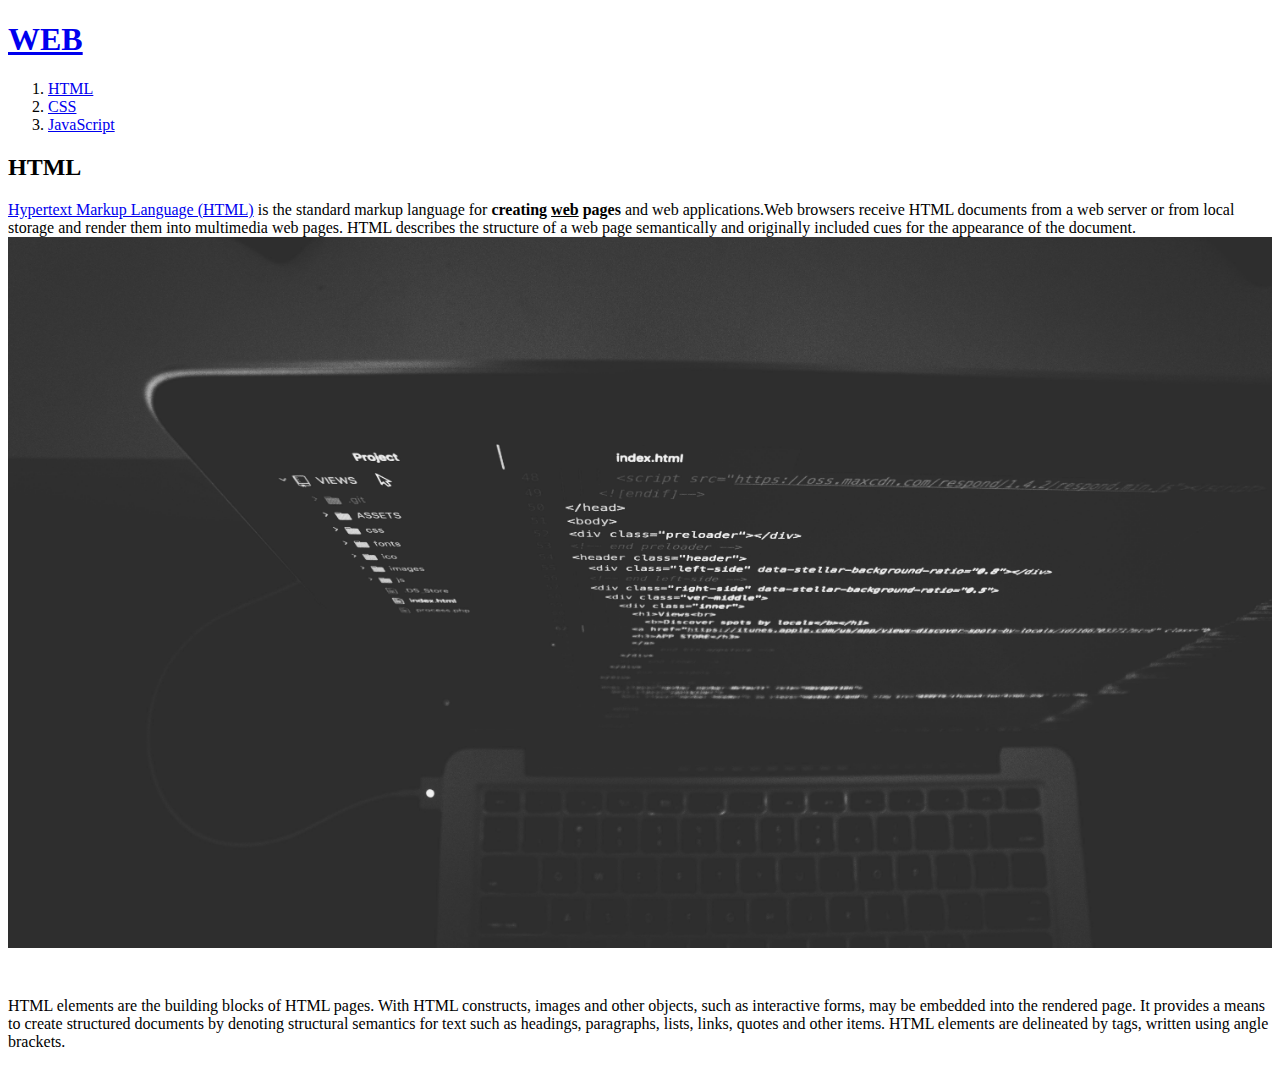
==== 1.html @ d600d86c "first version" ====
<!doctype  html>
<html>
<head>
  <title>WEB1-HTML</title>
  <meta charset="utf-8">
</head>
<body>
 <h1><a href="index.html">WEB</a></h1>
 <ol>
   <li><a href="1.html">HTML</a></li>
   <li><a href="2.html">CSS</a></li>
   <li><a href="3.html">JavaScript</a></li>
 </ol>
 <h2>HTML</h2>
 <p><a
href="http://www.w3.org/TR?html5/"
target="_blank" title="html5
speicification">Hypertext Markup
Language (HTML)</a> is the standard
markup language for <strong>creating
<u>web</u> pages</strong> and web
applications.Web browsers receive HTML
documents from a web server or from
local storage and render them into
multimedia web pages. HTML describes
the structure of a web page
semantically and originally included
cues for the appearance of the document.
  <img src="coding.jpg" width="100%">
  </p><p style="margin-top:45px;">HTML
    elements are the building blocks of
    HTML pages. With HTML constructs,
    images and other objects, such as
    interactive forms, may be embedded into
    the rendered page. It provides a means
    to create structured documents by
    denoting structural semantics for text
    such as headings, paragraphs, lists,
    links, quotes and other items. HTML
    elements are delineated by tags,
    written using angle brackets.
  </p>
</body>
</html>
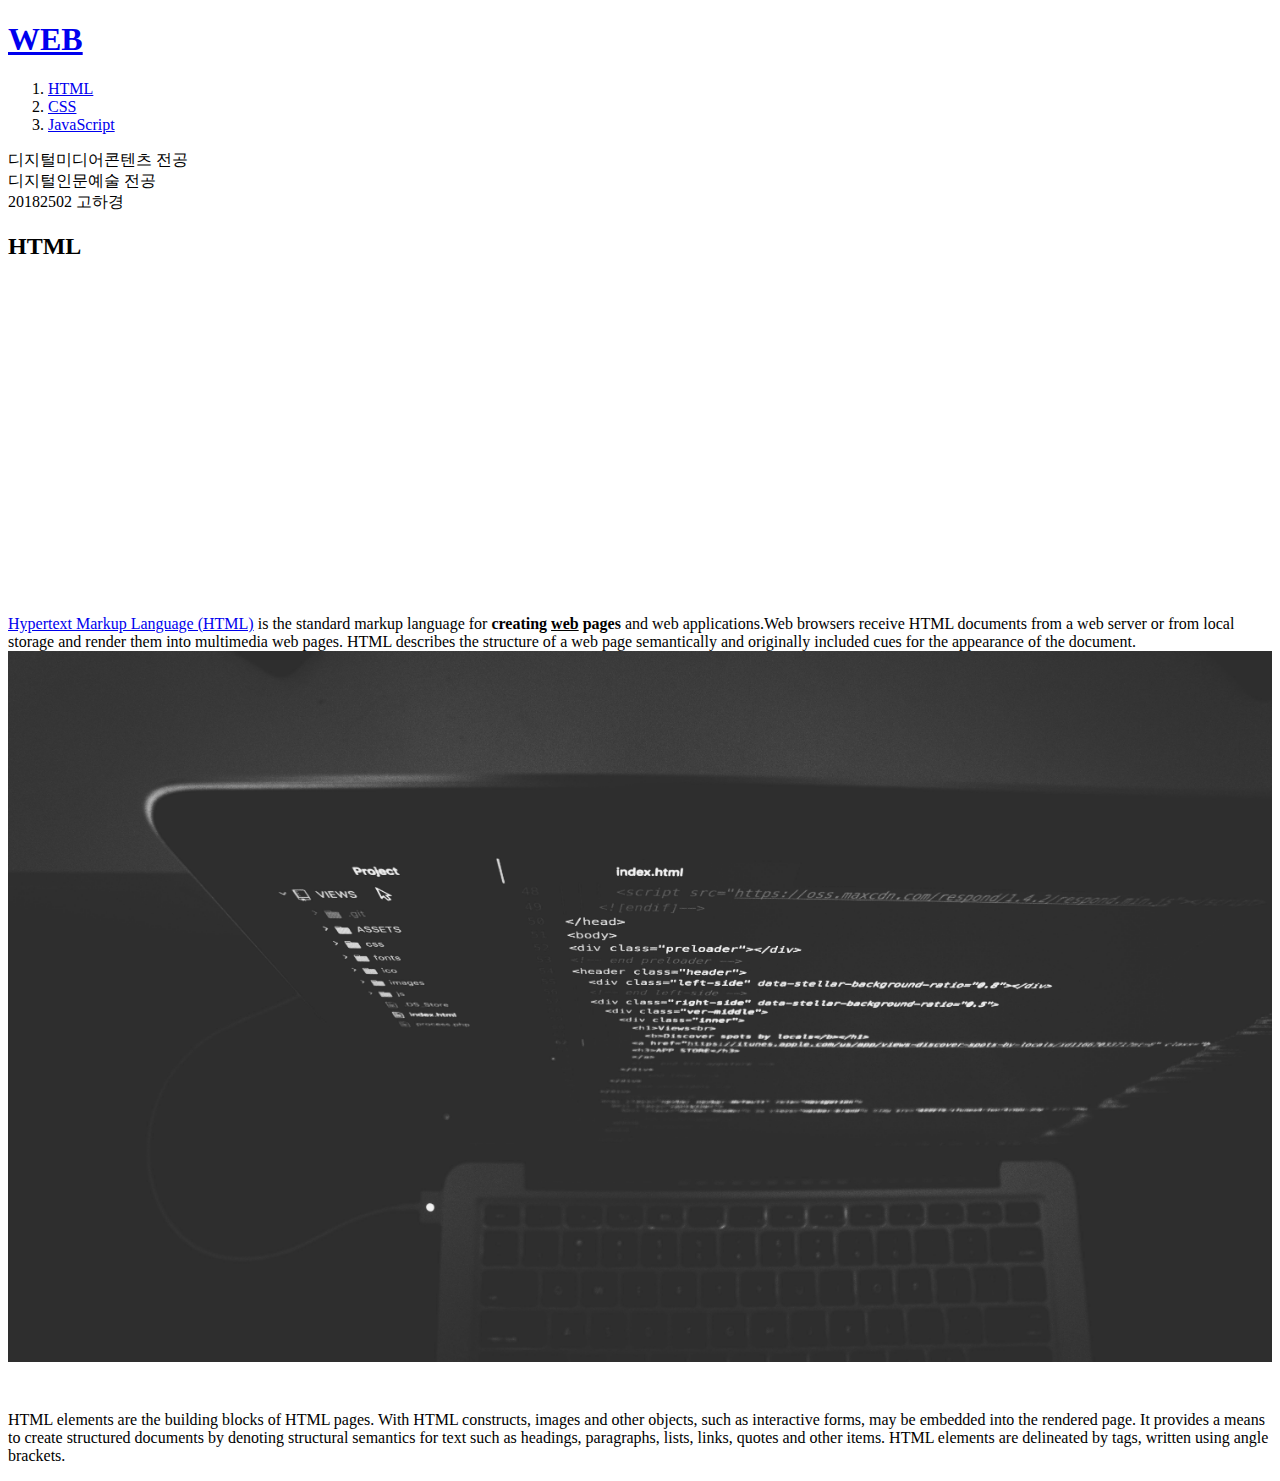
==== commit d391f7d3: "Add files via upload" ====
--- a/1.html
+++ b/1.html
@@ -11,7 +11,15 @@
    <li><a href="2.html">CSS</a></li>
    <li><a href="3.html">JavaScript</a></li>
  </ol>
+  <p>
+    <li>디지털미디어콘텐츠 전공</li>
+    <li>디지털인문예술 전공</li>
+    <li>20182502 고하경</li>  
+  </p>
  <h2>HTML</h2>
+ <p>
+   <iframe width="560" height="315" src="https://www.youtube.com/embed/qhX2l6ZDgfs" frameborder="0" allow="accelerometer; autoplay; encrypted-media; gyroscope; picture-in-picture" allowfullscreen></iframe>
+ </p>
  <p><a
 href="http://www.w3.org/TR?html5/"
 target="_blank" title="html5
@@ -40,5 +48,28 @@
     elements are delineated by tags,
     written using angle brackets.
   </p>
+  <p>
+    <div id="disqus_thread"></div>
+<script>
+
+/**
+*  RECOMMENDED CONFIGURATION VARIABLES: EDIT AND UNCOMMENT THE SECTION BELOW TO INSERT DYNAMIC VALUES FROM YOUR PLATFORM OR CMS.
+*  LEARN WHY DEFINING THESE VARIABLES IS IMPORTANT: https://disqus.com/admin/universalcode/#configuration-variables*/
+/*
+var disqus_config = function () {
+this.page.url = PAGE_URL;  // Replace PAGE_URL with your page's canonical URL variable
+this.page.identifier = PAGE_IDENTIFIER; // Replace PAGE_IDENTIFIER with your page's unique identifier variable
+};
+*/
+(function() { // DON'T EDIT BELOW THIS LINE
+var d = document, s = d.createElement('script');
+s.src = 'https://web-1-xnmh1w0wtm.disqus.com/embed.js';
+s.setAttribute('data-timestamp', +new Date());
+(d.head || d.body).appendChild(s);
+})();
+</script>
+<noscript>Please enable JavaScript to view the <a href="https://disqus.com/?ref_noscript">comments powered by Disqus.</a></noscript>
+
+  </p>
 </body>
 </html>
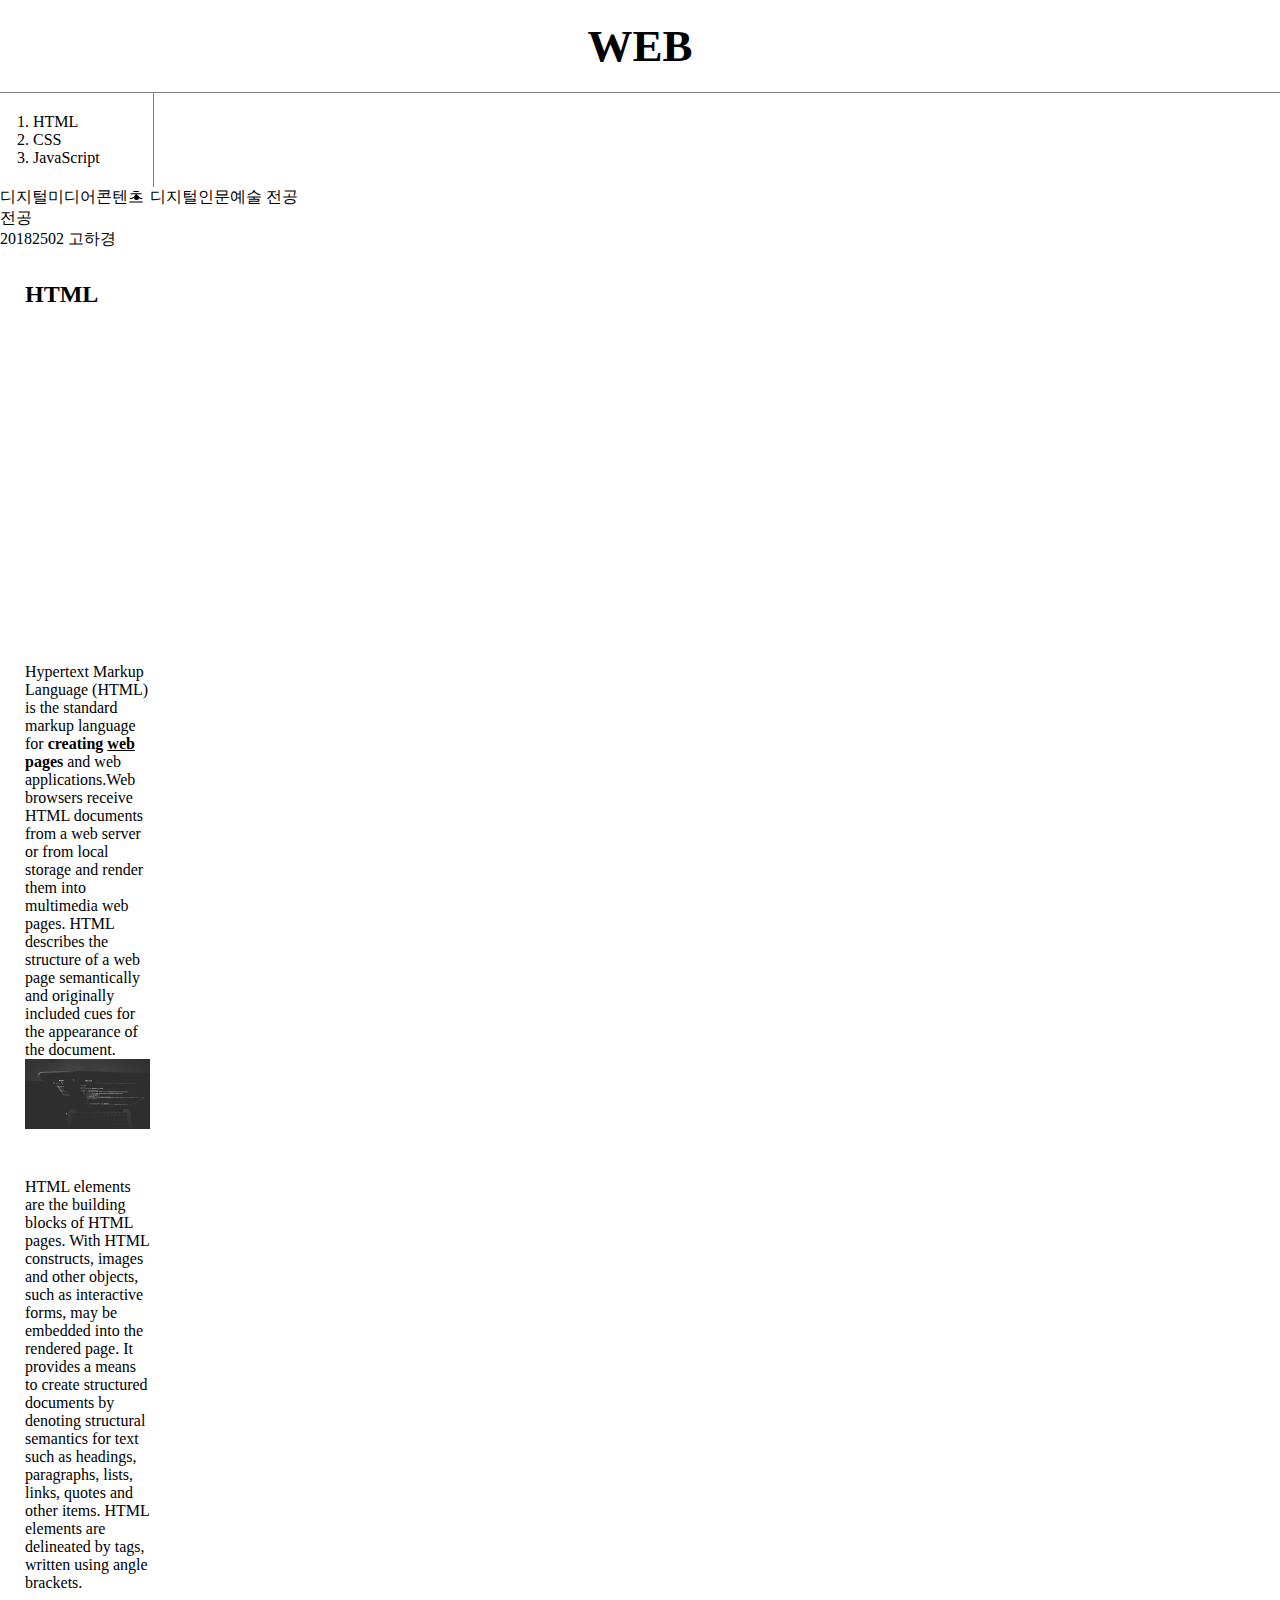
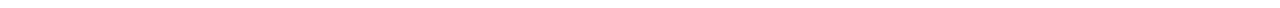
==== commit 66d60fdd: "Add files via upload" ====
--- a/1.html
+++ b/1.html
@@ -3,19 +3,71 @@
 <head>
   <title>WEB1-HTML</title>
   <meta charset="utf-8">
+  <style>
+    body{
+      margin:0;
+    }
+    a {
+      color:black;
+      text-decoration: none;
+    }
+    h1 {
+      font-size:45px;
+      text-align: center;
+      border-bottom:1px solid gray;
+      margin:0;
+      padding:20px;
+    }
+    ol{
+      border-right:1px solid gray;
+      width:100px;
+      margin:0;
+      padding:20px;
+    }
+    #grid{
+      display: grid;
+      grid-template-columns: 150px 1fr;
+    }
+    #grid ol{
+      padding-left:33px;
+    }
+    #grid #article{
+      padding-left:25px;
+    }
+    @media(max-width:800px){
+      #grid{
+        display: block;
+      }
+      ol{
+        border-right:none;
+      }
+      h1 {
+        border-bottom:none;
+      }
+  </style>
 </head>
 <body>
  <h1><a href="index.html">WEB</a></h1>
+ <div id="grid">
  <ol>
-   <li><a href="1.html">HTML</a></li>
-   <li><a href="2.html">CSS</a></li>
+   <li><a href="1.html" class="saw">HTML</a></li>
+   <li><a href="2.html" class="saw active" id="active">CSS</a></li>
    <li><a href="3.html">JavaScript</a></li>
  </ol>
+<!--
+ <h1><a href="index.html"><font color="red">WEB</font></a></h1>
+ <ol>
+   <li><a href="1.html"><font color="red">HTML</font></a></li>
+   <li><a href="2.html"><font color="red">CSS</font></a></li>
+   <li><a href="3.html"><font color="red">JavaScript</font></a></li>
+ </ol>
+-->
   <p>
     <li>디지털미디어콘텐츠 전공</li>
     <li>디지털인문예술 전공</li>
-    <li>20182502 고하경</li>  
+    <li>20182502 고하경</li>
   </p>
+  <div id="article">
  <h2>HTML</h2>
  <p>
    <iframe width="560" height="315" src="https://www.youtube.com/embed/qhX2l6ZDgfs" frameborder="0" allow="accelerometer; autoplay; encrypted-media; gyroscope; picture-in-picture" allowfullscreen></iframe>
@@ -71,5 +123,6 @@
 <noscript>Please enable JavaScript to view the <a href="https://disqus.com/?ref_noscript">comments powered by Disqus.</a></noscript>
 
   </p>
+  </div>
 </body>
 </html>
